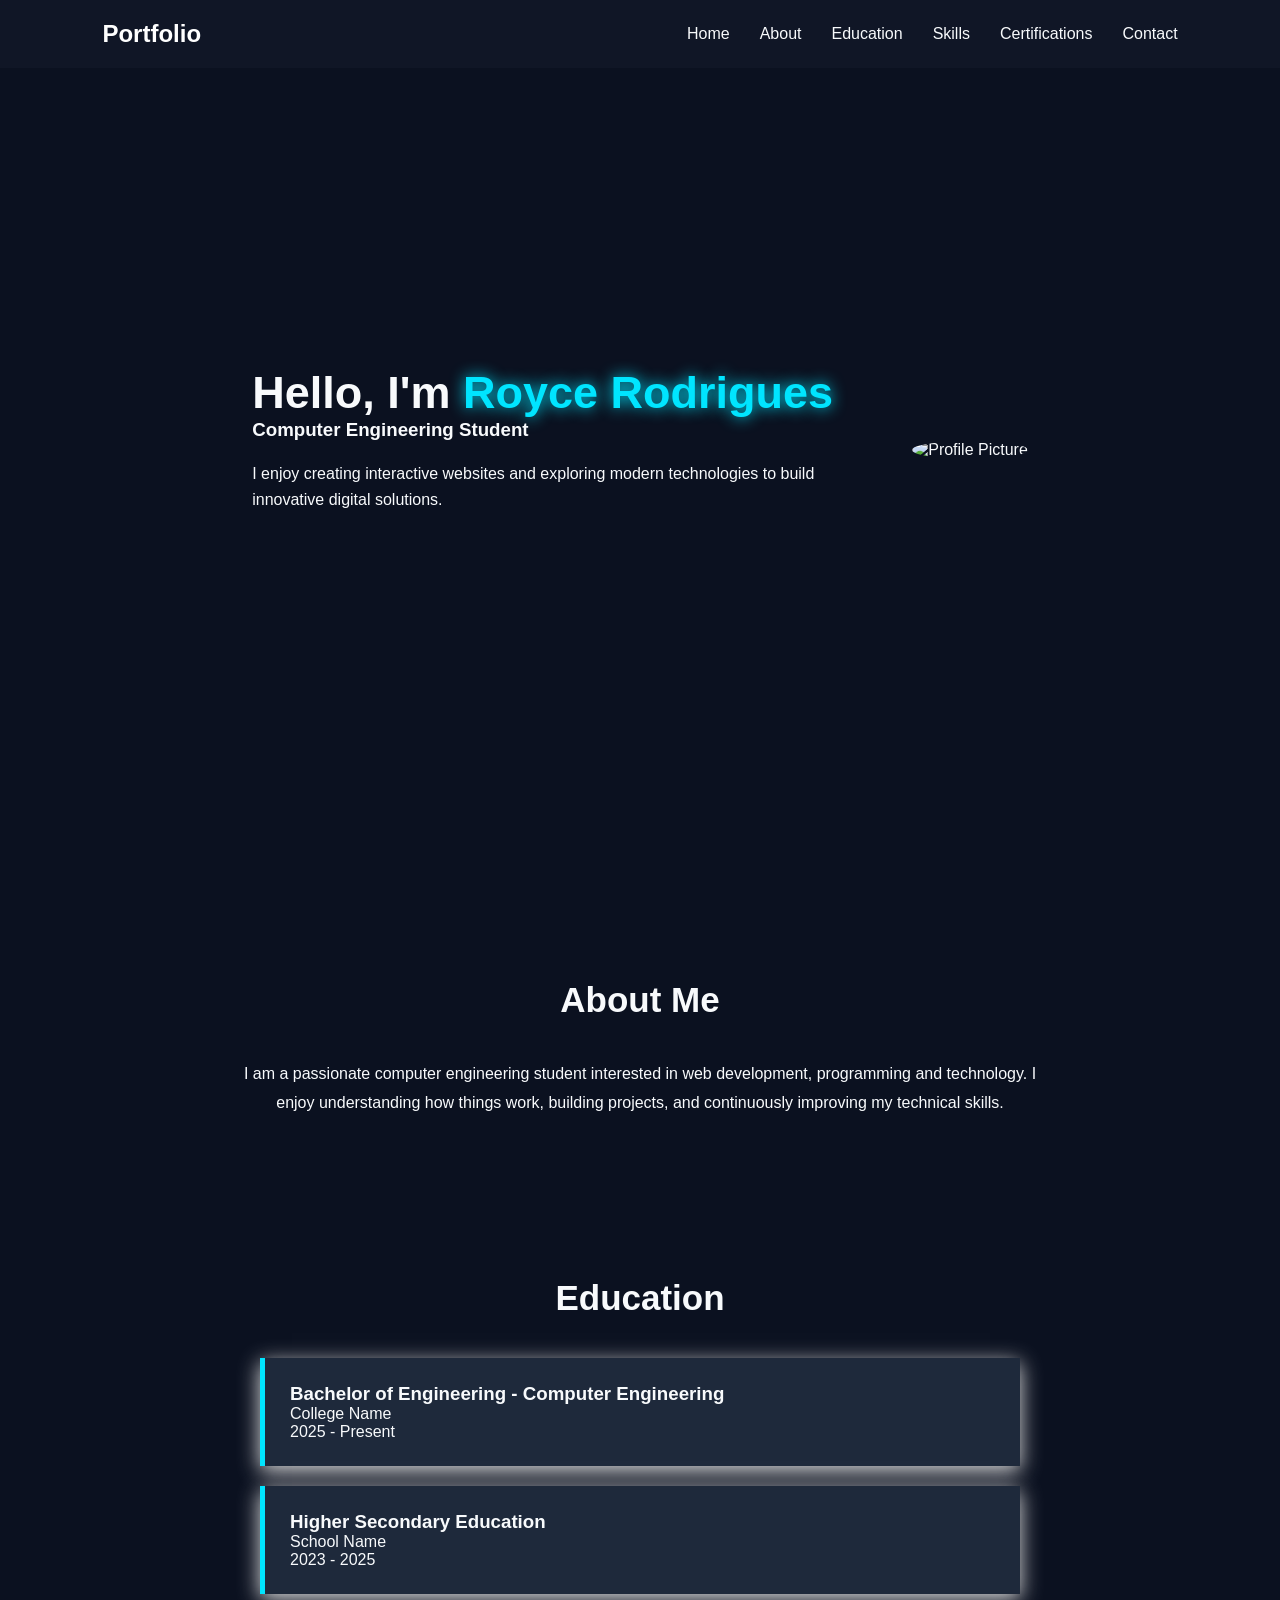
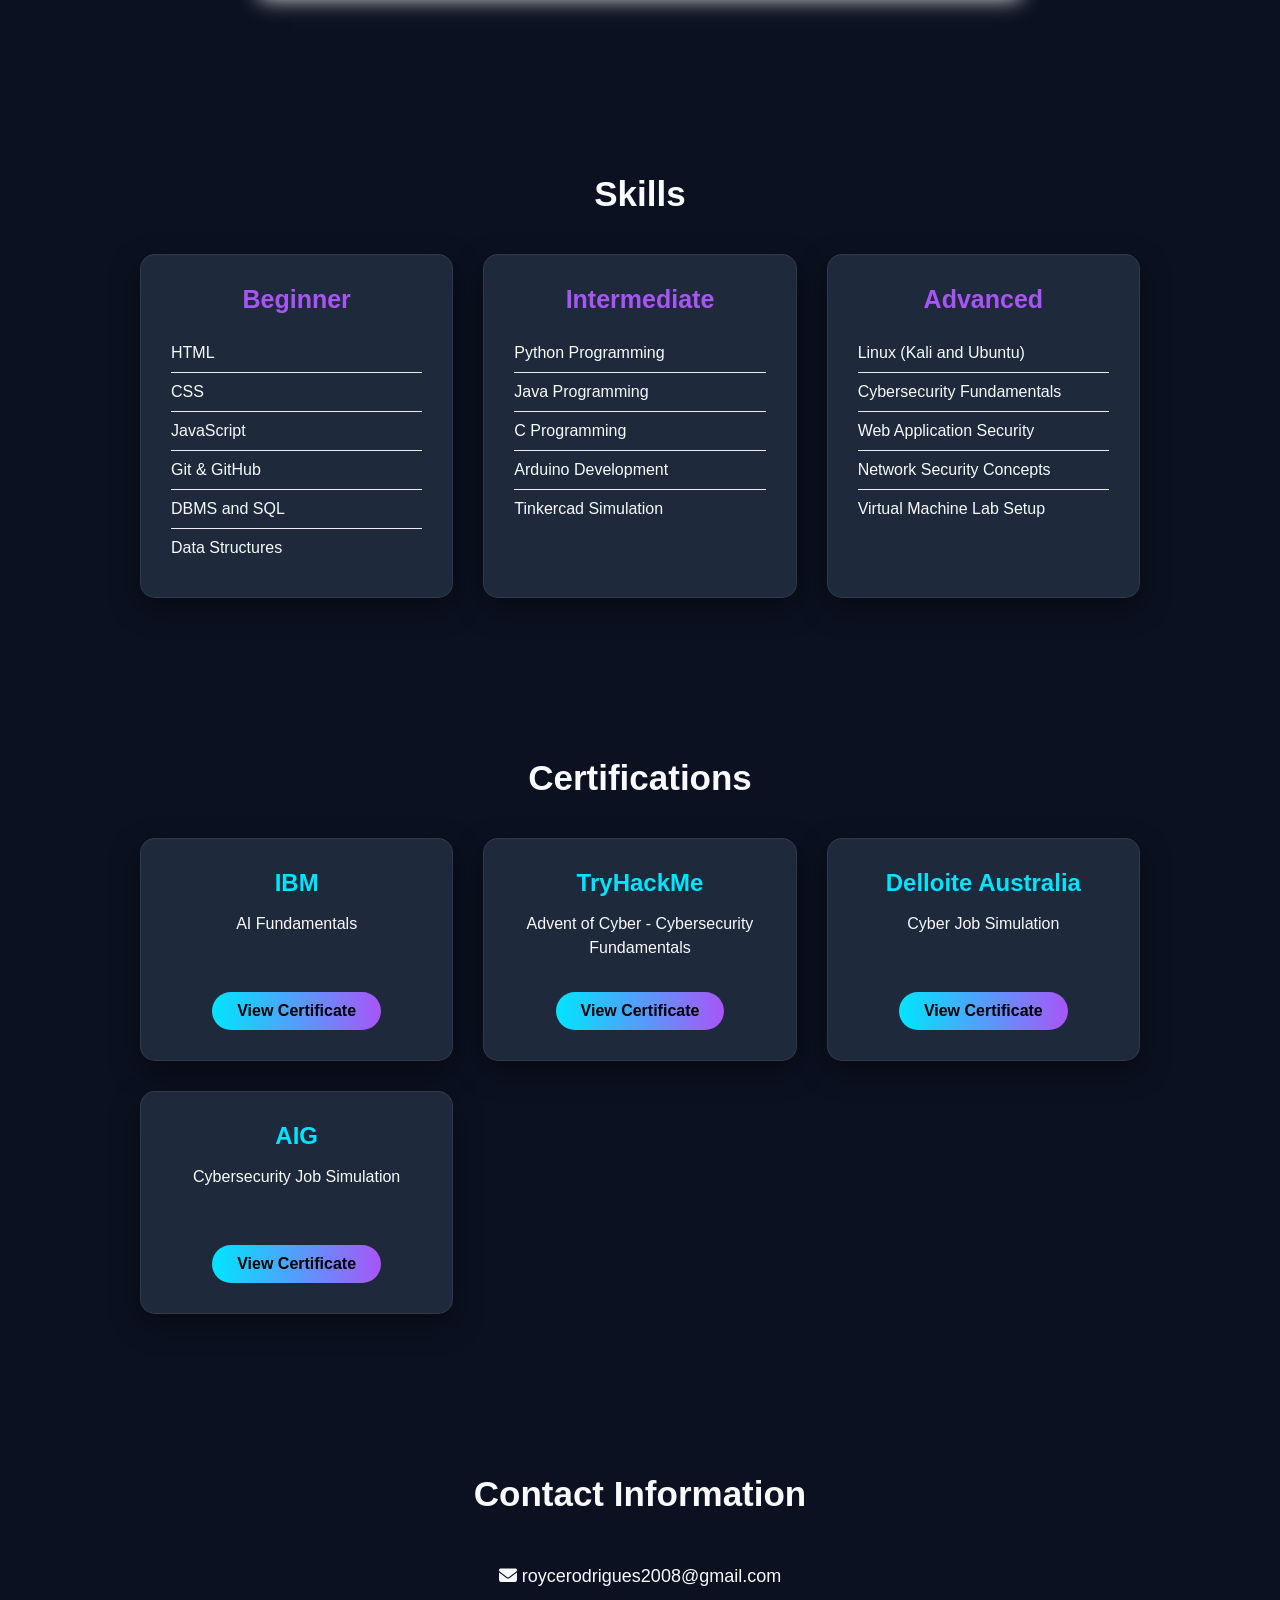
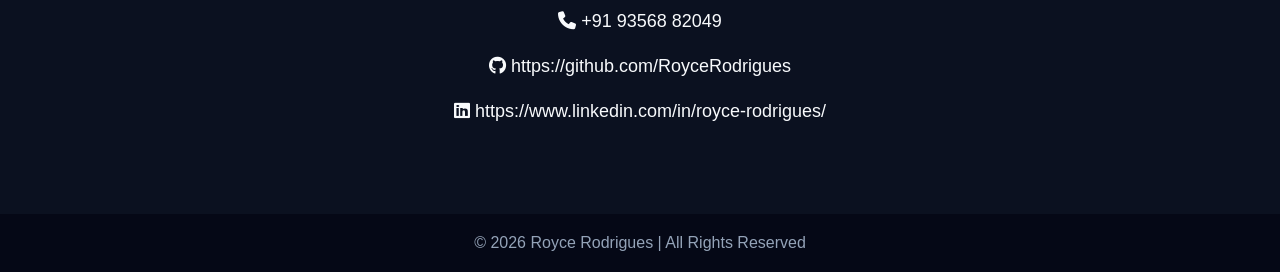
==== info-tech-tasks/portfolio/index.html @ 1171ce9c "Portfolio to portfolio" ====
<!doctype html>
<html lang="en">
  <head>
    <meta charset="UTF-8" />
    <meta name="viewport" content="width=device-width, initial-scale=1.0" />
    <title>My Portfolio</title>

    <link rel="stylesheet" href="style.css" />

    <!-- Icons -->
    <link
      rel="stylesheet"
      href="https://cdnjs.cloudflare.com/ajax/libs/font-awesome/6.5.0/css/all.min.css"
    />
  </head>

  <body>
    <!-- Navigation -->
    <header>
      <nav>
        <h2 class="logo">Portfolio</h2>

        <ul id="menu">
          <li><a href="#home">Home</a></li>
          <li><a href="#about">About</a></li>
          <li><a href="#education">Education</a></li>
          <li><a href="#skills">Skills</a></li>
          <li><a href="#certifications">Certifications</a></li>
          <li><a href="#contact">Contact</a></li>
        </ul>

        <div class="menu-btn" onclick="toggleMenu()">
          <i class="fa-solid fa-bars"></i>
        </div>
      </nav>
    </header>

    <!-- Hero Section -->

    <section id="home" class="hero">
      <div class="hero-text">
        <h1>Hello, I'm <span>Royce Rodrigues</span></h1>

        <h3>Computer Engineering Student</h3>

        <p>
          I enjoy creating interactive websites and exploring modern
          technologies to build innovative digital solutions.
        </p>

        <!-- <a href="#contact" class="btn"> Contact Me </a> -->
      </div>

      <div class="profile">
        <img src="profile.jpg" alt="Profile Picture" />
      </div>
    </section>

    <!-- About -->

    <section id="about">
      <h2 class="title">About Me</h2>

      <div class="about-container">
        <p>
          I am a passionate computer engineering student interested in web
          development, programming and technology. I enjoy understanding how
          things work, building projects, and continuously improving my
          technical skills.
        </p>
      </div>
    </section>

    <!-- Education -->

    <section id="education">
      <h2 class="title">Education</h2>

      <div class="timeline">
        <div class="box">
          <h3>Bachelor of Engineering - Computer Engineering</h3>

          <p>College Name</p>

          <span> 2025 - Present </span>
        </div>

        <div class="box">
          <h3>Higher Secondary Education</h3>

          <p>School Name</p>

          <span> 2023 - 2025 </span>
        </div>
      </div>
    </section>

    <!-- Skills -->

    <section id="skills">
      <h2 class="title">Skills</h2>

      <div class="skills-category">
        <!-- Beginner Skills -->

        <div class="skill-box">
          <h3>Beginner</h3>

          <ul>
            <li>HTML</li>
            <li>CSS</li>
            <li>JavaScript</li>
            <li>Git & GitHub</li>
            <li>DBMS and SQL</li>
            <li>Data Structures</li>
          </ul>
        </div>

        <!-- Intermediate Skills -->

        <div class="skill-box">
          <h3>Intermediate</h3>
          <ul>
            <li>Python Programming</li>
            <li>Java Programming</li>
            <li>C Programming</li>
            <li>Arduino Development</li>
            <li>Tinkercad Simulation</li>
          </ul>
        </div>

        <!-- Advanced Skills -->

        <div class="skill-box">
          <h3>Advanced</h3>
          <ul>
            <li>Linux (Kali and Ubuntu)</li>
            <li>Cybersecurity Fundamentals</li>
            <li>Web Application Security</li>
            <li>Network Security Concepts</li>
            <li>Virtual Machine Lab Setup</li>
          </ul>
        </div>
      </div>
    </section>

    <!-- Certifications -->

    <section id="certifications">
      <h2 class="title">Certifications</h2>

      <div class="certification-container">
        <div class="cert-card">
          <h3>IBM</h3>

          <p>AI Fundamentals</p>

          <a
            href="Certifications/IBM - Artificial Intelligence Fundamentals .pdf.pdf"
            target="_blank"
          >
            View Certificate
          </a>
        </div>

        <div class="cert-card">
          <h3>TryHackMe</h3>

          <p>Advent of Cyber - Cybersecurity Fundamentals</p>

          <a
            href="Certifications/Advent of Cyber - Cybersecurity Fundamentals.pdf"
            target="_blank"
          >
            View Certificate
          </a>
        </div>

        <div class="cert-card">
          <h3>Delloite Australia</h3>

          <p>Cyber Job Simulation</p>

          <a
            href="Certifications/Delloite Australia - Cyber Job Simulation.pdf"
            target="_blank"
          >
            View Certificate
          </a>
        </div>

        <div class="cert-card">
          <h3>AIG</h3>

          <p>Cybersecurity Job Simulation</p>

          <a
            href="Certifications/AIG - Shields Up_ Cybersecurity Job Simulation.pdf"
            target="_blank"
          >
            View Certificate
          </a>
        </div>
      </div>
    </section>

    <!-- Contact -->

    <section id="contact">
      <h2 class="title">Contact Information</h2>

      <div class="contact-box">
        <p>
          <i class="fa-solid fa-envelope"></i>
          roycerodrigues2008@gmail.com
        </p>

        <p>
          <i class="fa-solid fa-phone"></i>
          +91 93568 82049
        </p>

        <p>
          <i class="fa-brands fa-github"></i>
          https://github.com/RoyceRodrigues
        </p>

        <p>
          <i class="fa-brands fa-linkedin"></i>
          https://www.linkedin.com/in/royce-rodrigues/
        </p>
      </div>
    </section>

    <footer>
      <p>© 2026 Royce Rodrigues | All Rights Reserved</p>
    </footer>

    <script src="script.js"></script>
  </body>
</html>
---- info-tech-tasks/portfolio/style.css ----
* {
  margin: 0;
  padding: 0;
  box-sizing: border-box;
  font-family: "Segoe UI", sans-serif;
}

html {
  scroll-behavior: smooth;
}

body {
  background: var(--background);
  color: var(--text);
}

header {
  position: fixed;
  width: 100%;
  top: 0;
  background: rgba(17, 24, 39, 0.9);
  backdrop-filter: blur(10px);
  z-index: 1000;
}

nav {
  display: flex;
  justify-content: space-between;
  align-items: center;
  padding: 20px 8%;
}

.logo {
  color: white;
}

nav ul {
  display: flex;
  list-style: none;
  gap: 30px;
}

nav ul li a {
  text-decoration: none;
  color: var(--text);
  transition: 0.3s;
  font-weight: 500;
}

nav ul li a:hover {
  color: var(--primary);
}

.menu-btn {
  display: none;
  color: white;
  font-size: 25px;
}

.hero {
  min-height: 100vh;
  display: flex;
  justify-content: center;
  align-items: center;
  gap: 60px;
  padding: 100px 8%;
}

.hero-text {
  max-width: 600px;
}

.hero h1 {
  font-size: 45px;
}

.hero span {
  color: var(--primary);
  text-shadow: 0 0 15px var(--primary);
}

.hero p {
  margin: 20px 0;
  line-height: 1.6;
}

.btn {
  background: linear-gradient(90deg, var(--primary), var(--secondary-accent));

  color: #000;
  font-weight: bold;
  box-shadow: 0 0 20px rgba(0, 229, 255, 0.4);
  padding: 12px 30px;
  border-radius: 25px;
  text-decoration: none;
}

.profile img {
  width: 280px;
  height: 280px;
  border-radius: 50%;
  object-fit: cover;
}

section {
  padding: 80px 8%;
}

.title {
  text-align: center;
  font-size: 35px;
  margin-bottom: 40px;
}

.about-container {
  text-align: center;
  max-width: 800px;
  margin: auto;
  line-height: 1.8;
}

.timeline {
  max-width: 800px;
  margin: auto;
}

.box {
  background: var(--card);
  padding: 25px;
  margin: 20px;
  border-left: 5px solid var(--primary);
  box-shadow: 0 5px 20px #ddd;
}

/* Skills Section */

.skills-category {
  display: grid;
  grid-template-columns: repeat(auto-fit, minmax(250px, 1fr));
  gap: 30px;
  max-width: 1000px;
  margin: auto;
}

.skill-box {
  background: var(--card);
  padding: 30px;
  border: 1px solid rgba(255, 255, 255, 0.08);
  border-radius: 15px;
  box-shadow: 0 10px 30px rgba(0, 0, 0, 0.4);
  transition: 0.3s;
}

.skill-box:hover {
  transform: translateY(-10px);
}

.skill-box h3 {
  text-align: center;
  color: var(--secondary-accent);
  margin-bottom: 20px;
  font-size: 25px;
}

.skill-box ul {
  list-style: none;
}

.skill-box li {
  padding: 10px 0;
  border-bottom: 1px solid #eee;
  font-size: 16px;
}

.skill-box li:last-child {
  border-bottom: none;
}

/* Certifications Section */

.certification-container {
  display: grid;
  grid-template-columns: repeat(auto-fit, minmax(250px, 1fr));
  gap: 30px;
  max-width: 1000px;
  margin: auto;
}

.cert-card {
  background: var(--card);
  padding: 30px;
  border: 1px solid rgba(255, 255, 255, 0.08);
  border-radius: 15px;
  box-shadow: 0 10px 30px rgba(0, 0, 0, 0.4);
  transition: 0.3s;
  text-align: center;
}

.cert-card:hover {
  transform: translateY(-10px);
}

.cert-card h3 {
  color: var(--primary);
  font-size: 24px;
  margin-bottom: 15px;
}

.cert-card p {
  min-height: 60px;
  line-height: 1.5;
  margin-bottom: 20px;
}

.cert-card a {
  text-decoration: none;
  background: linear-gradient(90deg, var(--primary), var(--secondary-accent));
  color: #000;
  font-weight: 600;
  padding: 10px 25px;
  border-radius: 20px;
  display: inline-block;
}

.cert-card a:hover {
  background: #1d4ed8;
}

.contact-box {
  text-align: center;
  line-height: 2.5;
  font-size: 18px;
}

footer {
  text-align: center;
  background: #050816;
  color: var(--muted);
  padding: 20px;
}

@media (max-width: 768px) {
  nav ul {
    display: none;
    flex-direction: column;
    background: #111827;
    position: absolute;
    right: 0;
    top: 70px;
    width: 200px;
    padding: 20px;
  }

  nav ul.active {
    display: flex;
  }

  .menu-btn {
    display: block;
  }

  .hero {
    flex-direction: column;
    text-align: center;
  }
}

:root {
  --background: #0b1120;
  --secondary: #111827;
  --card: #1e293b;

  --primary: #00e5ff;
  --secondary-accent: #a855f7;
  --success: #22c55e;

  --text: #f8fafc;
  --muted: #94a3b8;
}
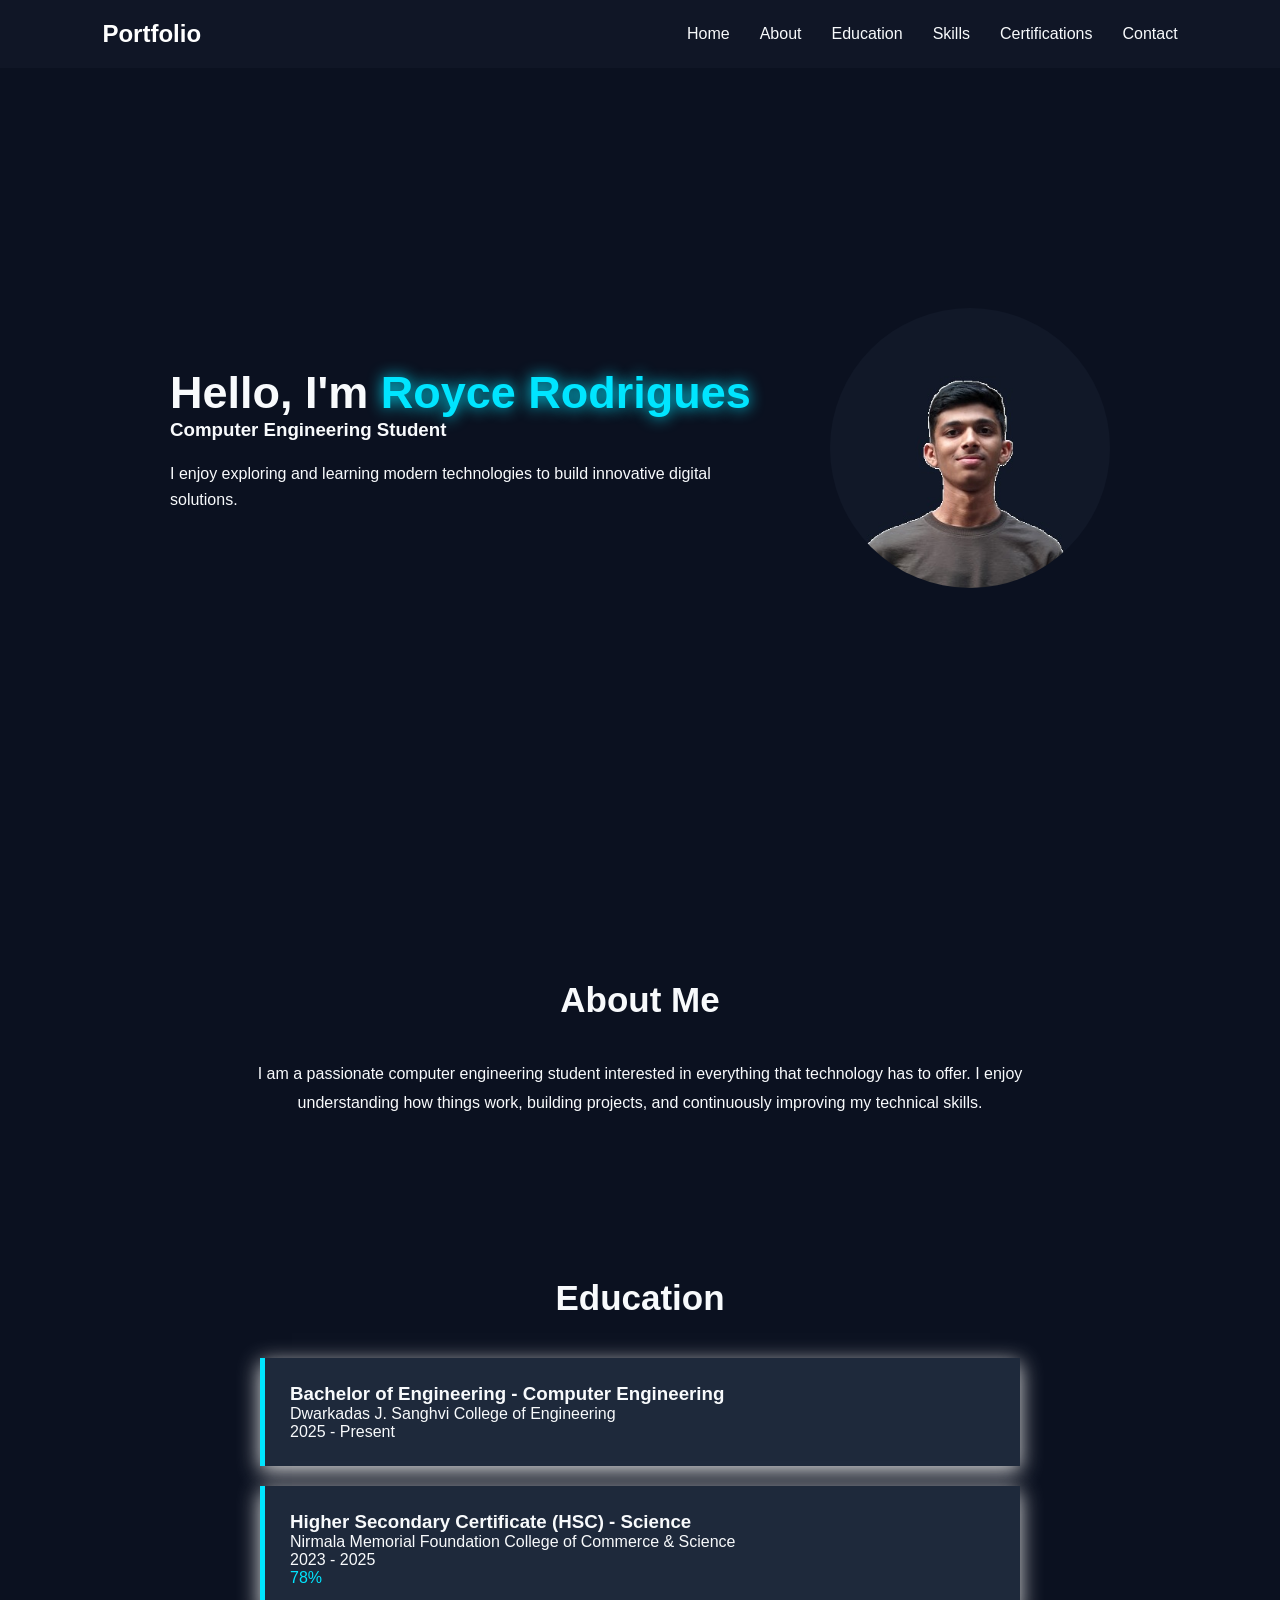
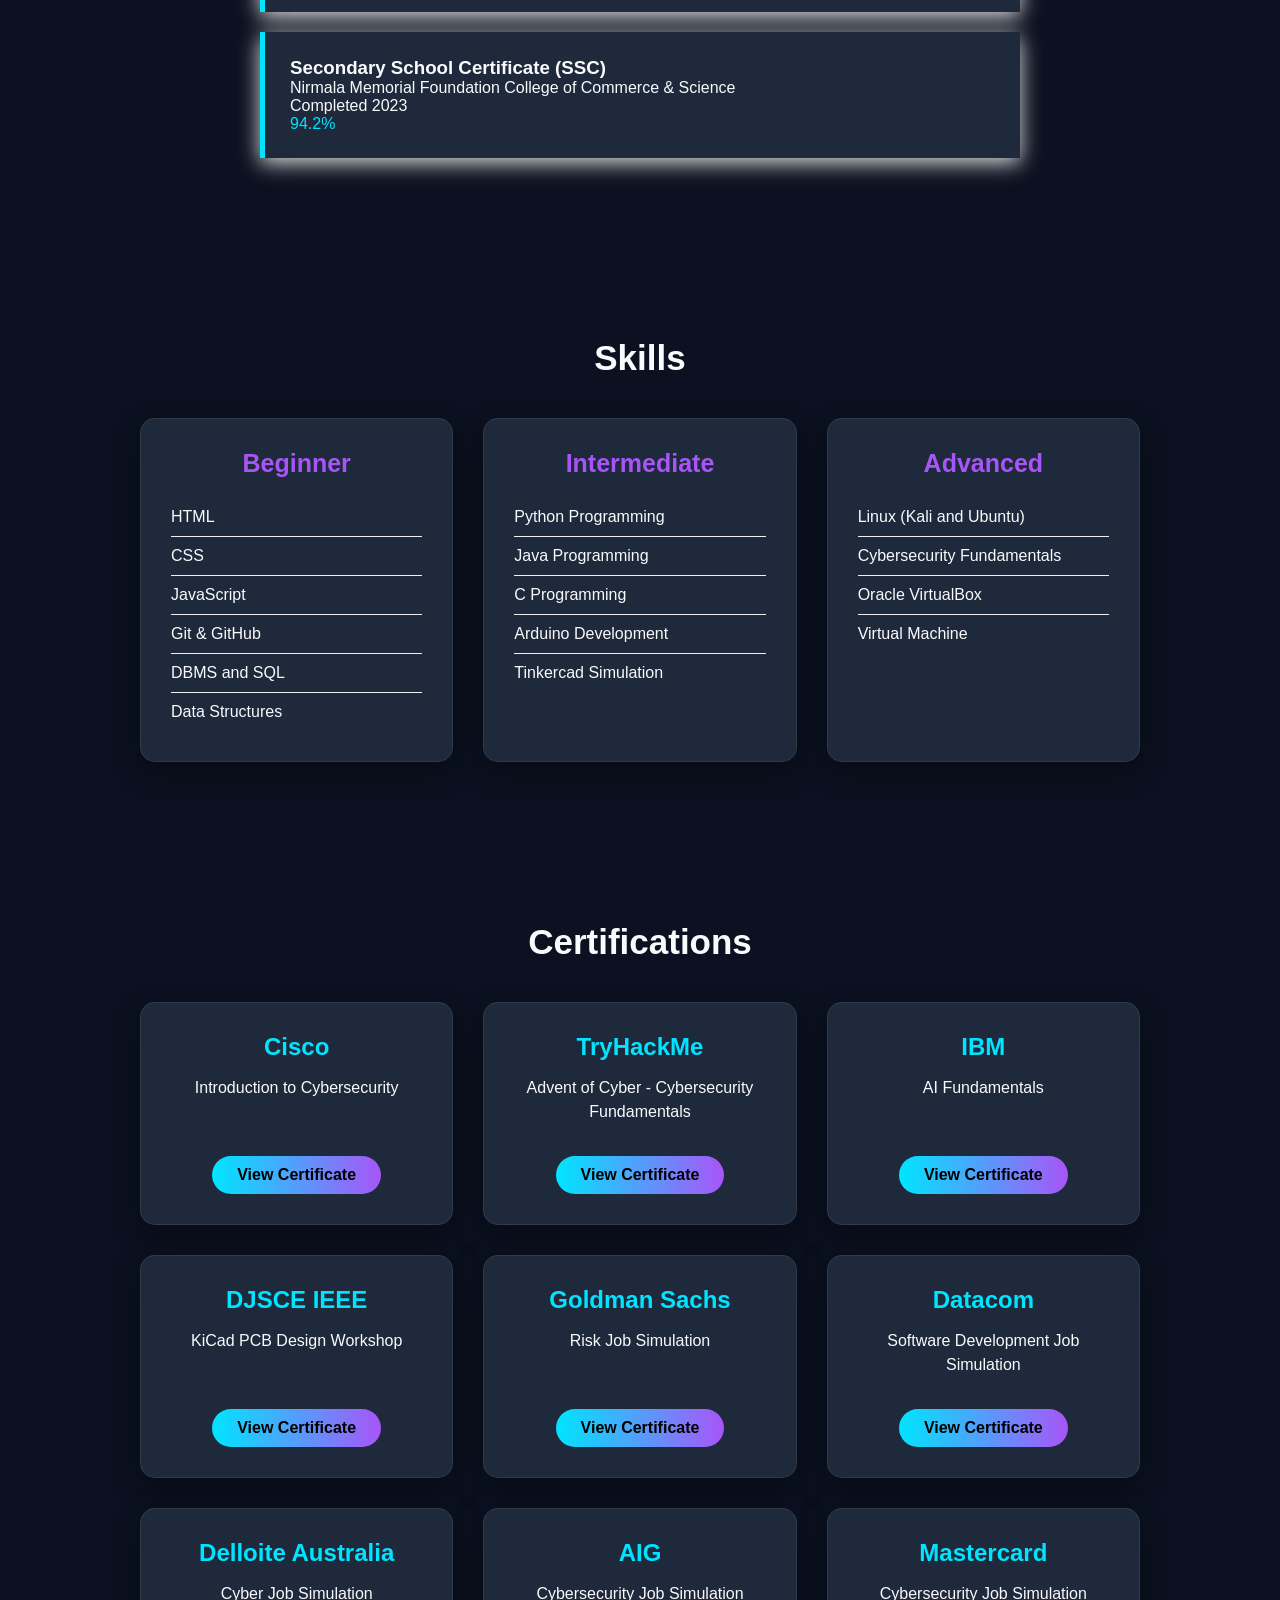
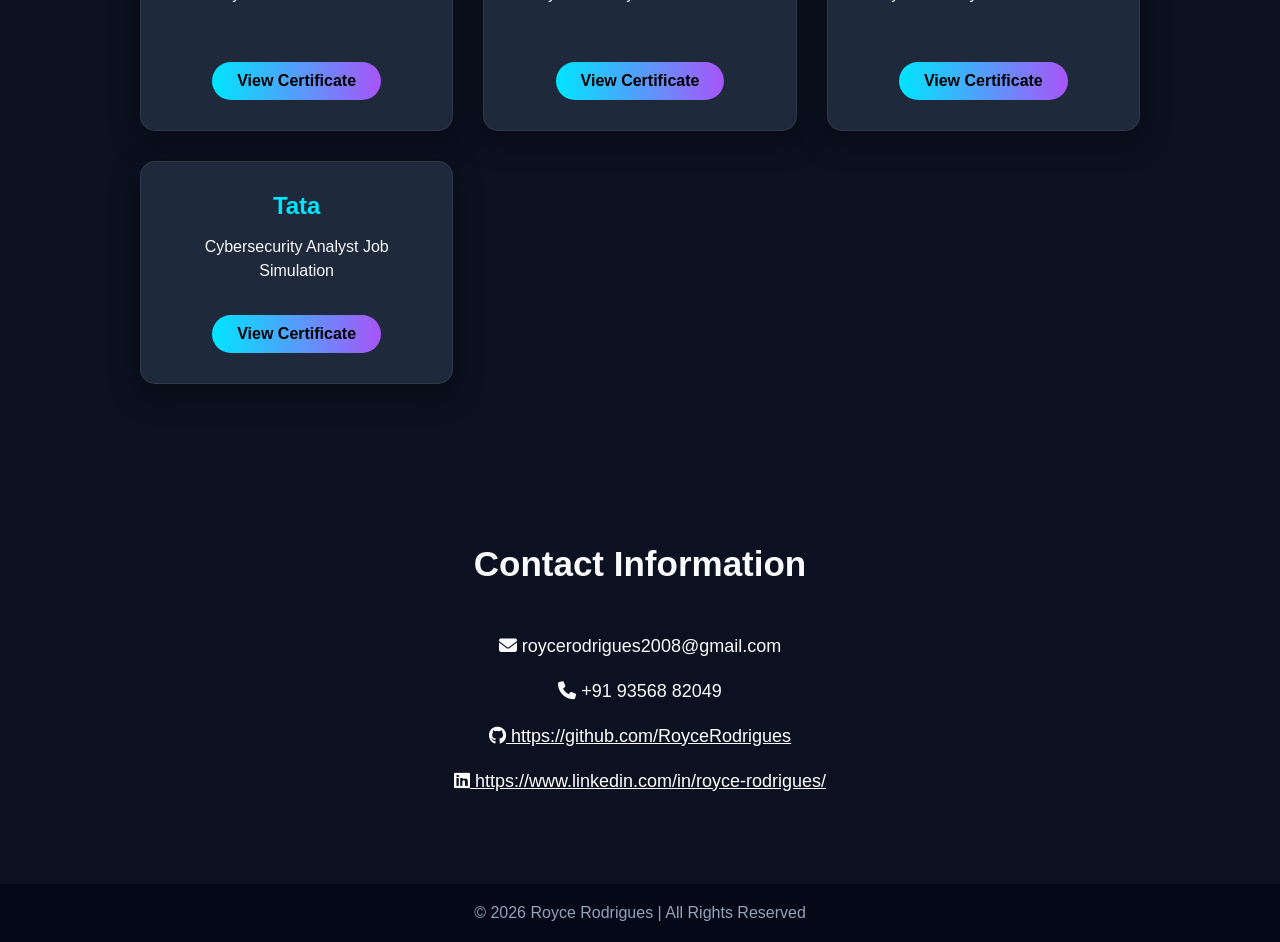
==== commit 7dfa3aff: "portfolio finalized and list of attractions added" ====
--- a/info-tech-tasks/portfolio/index.html
+++ b/info-tech-tasks/portfolio/index.html
@@ -44,8 +44,8 @@
         <h3>Computer Engineering Student</h3>
 
         <p>
-          I enjoy creating interactive websites and exploring modern
-          technologies to build innovative digital solutions.
+          I enjoy exploring and learning modern technologies to build innovative
+          digital solutions.
         </p>
 
         <!-- <a href="#contact" class="btn"> Contact Me </a> -->
@@ -63,8 +63,8 @@
 
       <div class="about-container">
         <p>
-          I am a passionate computer engineering student interested in web
-          development, programming and technology. I enjoy understanding how
+          I am a passionate computer engineering student interested in
+          everything that technology has to offer. I enjoy understanding how
           things work, building projects, and continuously improving my
           technical skills.
         </p>
@@ -80,17 +80,27 @@
         <div class="box">
           <h3>Bachelor of Engineering - Computer Engineering</h3>
 
-          <p>College Name</p>
+          <p>Dwarkadas J. Sanghvi College of Engineering</p>
 
           <span> 2025 - Present </span>
         </div>
 
         <div class="box">
-          <h3>Higher Secondary Education</h3>
-
-          <p>School Name</p>
-
-          <span> 2023 - 2025 </span>
+          <h3>Higher Secondary Certificate (HSC) - Science</h3>
+
+          <p>Nirmala Memorial Foundation College of Commerce & Science</p>
+
+          <span> 2023 - 2025 </span><br />
+          <span style="color: #00e5ff"> 78% </span>
+        </div>
+
+        <div class="box">
+          <h3>Secondary School Certificate (SSC)</h3>
+
+          <p>Nirmala Memorial Foundation College of Commerce & Science</p>
+
+          <span>Completed 2023</span><br />
+          <span style="color: #00e5ff">94.2%</span>
         </div>
       </div>
     </section>
@@ -136,9 +146,8 @@
           <ul>
             <li>Linux (Kali and Ubuntu)</li>
             <li>Cybersecurity Fundamentals</li>
-            <li>Web Application Security</li>
-            <li>Network Security Concepts</li>
-            <li>Virtual Machine Lab Setup</li>
+            <li>Oracle VirtualBox</li>
+            <li>Virtual Machine</li>
           </ul>
         </div>
       </div>
@@ -151,6 +160,31 @@
 
       <div class="certification-container">
         <div class="cert-card">
+          <h3>Cisco</h3>
+
+          <p>Introduction to Cybersecurity</p>
+
+          <a
+            href="Certifications/Cisco - Introduction to Cybersecurity.pdf"
+            target="_blank"
+          >
+            View Certificate
+          </a>
+        </div>
+
+        <div class="cert-card">
+          <h3>TryHackMe</h3>
+
+          <p>Advent of Cyber - Cybersecurity Fundamentals</p>
+
+          <a
+            href="Certifications/THM - Advent of Cyber_2025.pdf"
+            target="_blank"
+          >
+            View Certificate
+          </a>
+        </div>
+        <div class="cert-card">
           <h3>IBM</h3>
 
           <p>AI Fundamentals</p>
@@ -164,12 +198,38 @@
         </div>
 
         <div class="cert-card">
-          <h3>TryHackMe</h3>
-
-          <p>Advent of Cyber - Cybersecurity Fundamentals</p>
-
-          <a
-            href="Certifications/Advent of Cyber - Cybersecurity Fundamentals.pdf"
+          <h3>DJSCE IEEE</h3>
+
+          <p>KiCad PCB Design Workshop</p>
+
+          <a
+            href="Certifications/DJSCE IEEE - KiCad PCB Design Workshop.png"
+            target="_blank"
+          >
+            View Certificate
+          </a>
+        </div>
+
+        <div class="cert-card">
+          <h3>Goldman Sachs</h3>
+
+          <p>Risk Job Simulation</p>
+
+          <a
+            href="Certifications/Goldman Sachs - Risk Job Simulation.pdf"
+            target="_blank"
+          >
+            View Certificate
+          </a>
+        </div>
+
+        <div class="cert-card">
+          <h3>Datacom</h3>
+
+          <p>Software Development Job Simulation</p>
+
+          <a
+            href="Certifications/Datacom - Software Development Job Simulation.pdf"
             target="_blank"
           >
             View Certificate
@@ -196,6 +256,32 @@
 
           <a
             href="Certifications/AIG - Shields Up_ Cybersecurity Job Simulation.pdf"
+            target="_blank"
+          >
+            View Certificate
+          </a>
+        </div>
+
+        <div class="cert-card">
+          <h3>Mastercard</h3>
+
+          <p>Cybersecurity Job Simulation</p>
+
+          <a
+            href="Certifications/Mastercard - Cybersecurity Job Simulation.pdf"
+            target="_blank"
+          >
+            View Certificate
+          </a>
+        </div>
+
+        <div class="cert-card">
+          <h3>Tata</h3>
+
+          <p>Cybersecurity Analyst Job Simulation</p>
+
+          <a
+            href="Certifications/Tata - Cybersecurity Analyst Job Simulation.pdf"
             target="_blank"
           >
             View Certificate
@@ -220,15 +306,23 @@
           +91 93568 82049
         </p>
 
-        <p>
+        <a
+          href="https://github.com/RoyceRodrigues"
+          target="_blank"
+          style="color: #ffffff"
+        >
           <i class="fa-brands fa-github"></i>
           https://github.com/RoyceRodrigues
-        </p>
-
-        <p>
+        </a>
+        <br />
+        <a
+          href="https://www.linkedin.com/in/royce-rodrigues/"
+          target="_blank"
+          style="color: #ffffff"
+        >
           <i class="fa-brands fa-linkedin"></i>
           https://www.linkedin.com/in/royce-rodrigues/
-        </p>
+        </a>
       </div>
     </section>
 
